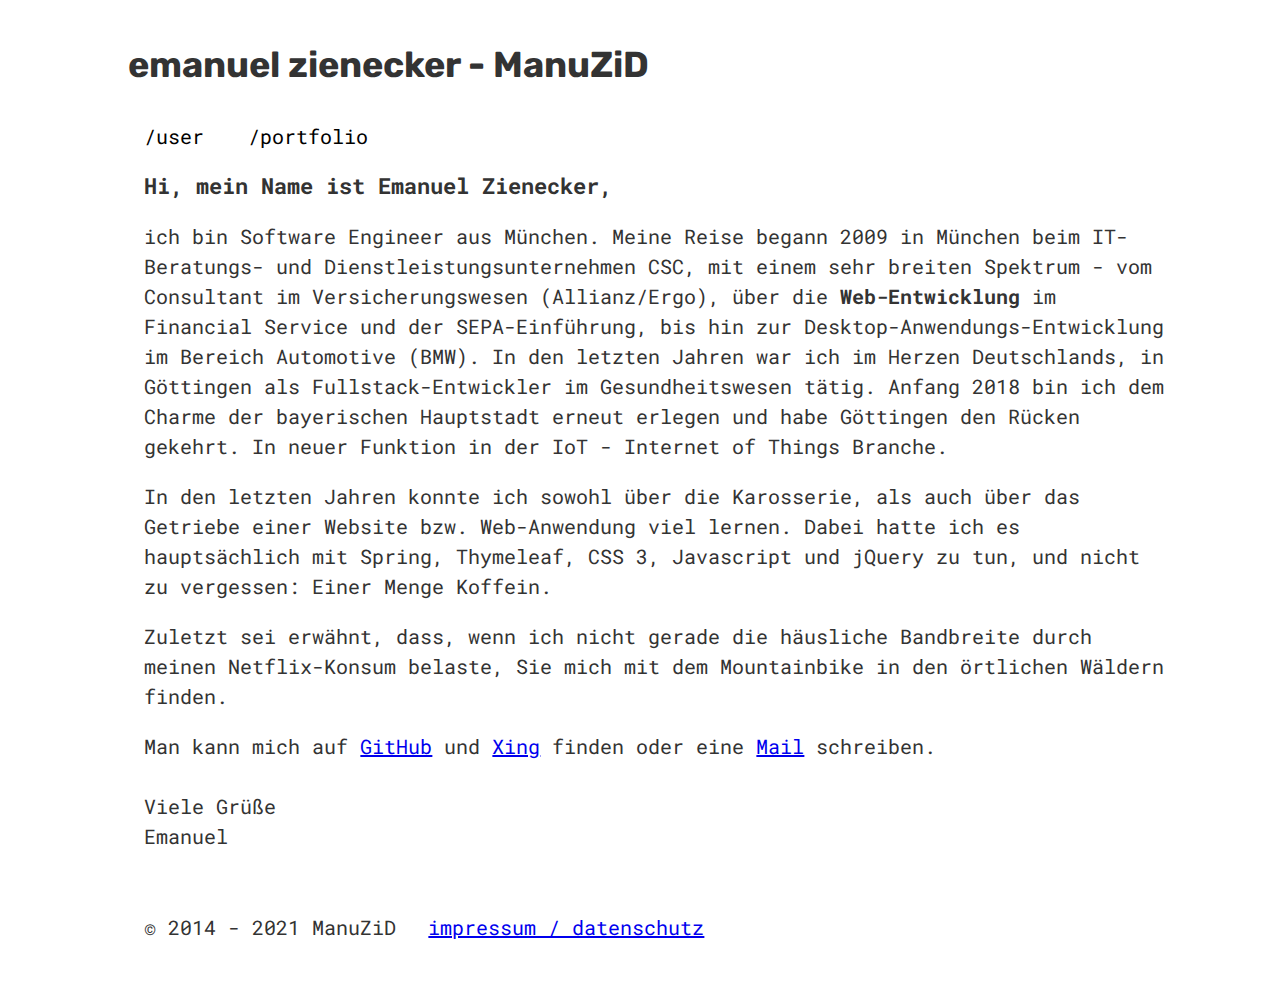
==== index.html @ 60a90e00 "Init website" ====
<!DOCTYPE HTML>

<html>

<!DOCTYPE html>
<!-- HTML5 Boilerplate -->
<!--[if lt IE 7]>      <html class="no-js lt-ie9 lt-ie8 lt-ie7"> <![endif]-->
<!--[if IE 7]>         <html class="no-js lt-ie9 lt-ie8"> <![endif]-->
<!--[if IE 8]>         <html class="no-js lt-ie9"> <![endif]-->
<!--[if gt IE 8]><!-->
<html class="no-js">
<!--<![endif]-->

<head>

  <meta charset="utf-8">
  <!-- Always force latest IE rendering engine & Chrome Frame -->
  <meta http-equiv="X-UA-Compatible" content="IE=edge,chrome=1">

  <meta name="description" content="TODO">
  <meta name="keywords" content="TODO">

  <meta name="author" content="Emanuel Zienecker - ManuZiD">

  <meta http-equiv="cleartype" content="on">

  <link rel="shortcut icon" href="/favicon.ico">

  <!-- Responsive and mobile friendly stuff -->
  <meta name="HandheldFriendly" content="True">
  <meta name="MobileOptimized" content="320">
  <meta name="viewport" content="width=device-width, initial-scale=1.0">

  <!-- Stylesheets -->
  <link rel="stylesheet" href="css/html5reset.css" media="all">
  <link rel="stylesheet" href="css/col.css" media="all">
  <link rel="stylesheet" href="css/2cols.css" media="all">
  <link rel="stylesheet" href="css/3cols.css" media="all">
  <link rel="stylesheet" href="css/4cols.css" media="all">
  <link rel="stylesheet" href="css/5cols.css" media="all">
  <link rel="stylesheet" href="css/6cols.css" media="all">
  <link rel="stylesheet" href="css/7cols.css" media="all">
  <link rel="stylesheet" href="css/8cols.css" media="all">
  <link rel="stylesheet" href="css/9cols.css" media="all">
  <link rel="stylesheet" href="css/10cols.css" media="all">
  <link rel="stylesheet" href="css/11cols.css" media="all">
  <link rel="stylesheet" href="css/12cols.css" media="all">

  <title>Emanuel Zienecker - ManuZiD</title>

  <link href="https://fonts.googleapis.com/css?family=Roboto+Mono|Rubik:700&display=swap" rel="stylesheet">
  <link rel="stylesheet" href="css/mzd.css" media="all">
</head>

<body>
  <div class="maincontent">
    <div class="section group">
      <header class="header col span_3_of_3">
        <p>
        <h1>emanuel zienecker - ManuZiD</h1>
        </p>
      </header>
      <nav id="mzd-nav" class="col span_3_of_3">
        <ul>
          <li><a href="https://manuzid.de">/user</a></li>
          <li><a href="https://manuzid.de/portfolio">/portfolio</a></li>
        </ul>
      </nav>

      <main class="col span_3_of_3">
        <h2>Hi, mein Name ist Emanuel Zienecker,</h2>
        <p>ich bin Software Engineer aus München. Meine Reise begann 2009 in München beim IT-Beratungs- und
          Dienstleistungsunternehmen CSC, mit einem sehr breiten Spektrum - vom Consultant im Versicherungswesen
          (Allianz/Ergo), über die <strong>Web-Entwicklung</strong> im Financial Service und der SEPA-Einführung, bis
          hin
          zur Desktop-Anwendungs-Entwicklung im Bereich Automotive (BMW). In den letzten Jahren war ich im Herzen
          Deutschlands, in Göttingen als Fullstack-Entwickler im Gesundheitswesen tätig. Anfang 2018 bin ich dem Charme
          der bayerischen Hauptstadt erneut erlegen und habe Göttingen den Rücken gekehrt. In neuer Funktion in der IoT
          -
          Internet of Things Branche.</p>
        <p>In den letzten Jahren konnte ich sowohl über die Karosserie, als auch über das Getriebe einer Website
          bzw.
          Web-Anwendung viel lernen. Dabei hatte ich es hauptsächlich mit Spring, Thymeleaf, CSS 3, Javascript und
          jQuery
          zu tun, und nicht zu vergessen: Einer Menge Koffein.</p>
        <p>Zuletzt sei erwähnt, dass, wenn ich nicht gerade die häusliche Bandbreite durch meinen Netflix-Konsum
          belaste,
          Sie mich mit dem Mountainbike in den örtlichen Wäldern finden.</p>
        <p>Man kann mich auf <a href="https://github.com/ManuZiD">GitHub</a> und <a
            href="https://www.xing.com/profile/Emanuel_Zienecker/">Xing</a> finden oder eine <a
            href="mailto:ezienecker@gmail.com">Mail</a> schreiben.<br><br>Viele Grüße<br> Emanuel</p>
      </main>

      <footer class="col span_3_of_3">
        <p>© 2014 - 2021 ManuZiD</p><a href="https://manuzid.de/impressum">impressum / datenschutz</a>
      </footer>
    </div>
  </div>
</body>

</html>
---- css/col.css ----
/*  SECTIONS  ============================================================================= */

.section {
	clear: both;
	padding: 0px;
	margin: 0px;
}

/*  GROUPING  ============================================================================= */


.group:before,
.group:after {
    content:"";
    display:table;
}
.group:after {
    clear:both;
}
.group {
    zoom:1; /* For IE 6/7 (trigger hasLayout) */
}

/*  GRID COLUMN SETUP   ==================================================================== */

.col {
	display: block;
	float:left;
	margin: 1% 0 1% 1.6%;
}

.col:first-child { margin-left: 0; } /* all browsers except IE6 and lower */


/*  REMOVE MARGINS AS ALL GO FULL WIDTH AT 480 PIXELS */

@media only screen and (max-width: 480px) {
	.col { 
		margin: 1% 0 1% 0%;
	}
}
---- css/2cols.css ----
/*  GRID OF TWO   ============================================================================= */


.span_2_of_2 {
	width: 100%;
}

.span_1_of_2 {
	width: 49.2%;
}

/*  GO FULL WIDTH AT LESS THAN 480 PIXELS */

@media only screen and (max-width: 480px) {
	.span_2_of_2 {
		width: 100%; 
	}
	.span_1_of_2 {
		width: 100%; 
	}
}
---- css/3cols.css ----
/*  GRID OF THREE   ============================================================================= */

	
.span_3_of_3 {
	width: 100%; 
}

.span_2_of_3 {
	width: 66.13%; 
}

.span_1_of_3 {
	width: 32.26%; 
}


/*  GO FULL WIDTH AT LESS THAN 480 PIXELS */

@media only screen and (max-width: 480px) {
	.span_3_of_3 {
		width: 100%; 
	}
	.span_2_of_3 {
		width: 100%; 
	}
	.span_1_of_3 {
		width: 100%;
	}
}
---- css/4cols.css ----
/*  GRID OF FOUR   ============================================================================= */

	
.span_4_of_4 {
	width: 100%; 
}

.span_3_of_4 {
	width: 74.6%; 
}

.span_2_of_4 {
	width: 49.2%; 
}

.span_1_of_4 {
	width: 23.8%; 
}


/*  GO FULL WIDTH AT LESS THAN 480 PIXELS */

@media only screen and (max-width: 480px) {
	.span_4_of_4 {
		width: 100%; 
	}
	.span_3_of_4 {
		width: 100%; 
	}
	.span_2_of_4 {
		width: 100%; 
	}
	.span_1_of_4 {
		width: 100%; 
	}
}
---- css/5cols.css ----
/*  GRID OF FIVE   ============================================================================= */

	
.span_5_of_5 {
	width: 100%;
}

.span_4_of_5 {
  	width: 79.68%; 
}

.span_3_of_5 {
  	width: 59.36%; 
}

.span_2_of_5 {
  	width: 39.04%;
}

.span_1_of_5 {
  	width: 18.72%;
}


/*  GO FULL WIDTH AT LESS THAN 480 PIXELS */

@media only screen and (max-width: 480px) {
	.span_5_of_5 {
		width: 100%; 
	}
	.span_4_of_5 {
		width: 100%; 
	}
	.span_3_of_5 {
		width: 100%; 
	}
	.span_2_of_5 {
		width: 100%; 
	}
	.span_1_of_5 {
		width: 100%; 
	}
}
---- css/6cols.css ----
/*  GRID OF SIX   ============================================================================= */


.span_6_of_6 {
	width: 100%;
}

.span_5_of_6 {
  	width: 83.06%;
}

.span_4_of_6 {
  	width: 66.13%;
}

.span_3_of_6 {
  	width: 49.2%;
}

.span_2_of_6 {
  	width: 32.26%;
}

.span_1_of_6 {
  	width: 15.33%;
}


/*  GO FULL WIDTH AT LESS THAN 480 PIXELS */

@media only screen and (max-width: 480px) {
	.span_6_of_6 {
		width: 100%; 
	}
	.span_5_of_6 {
		width: 100%; 
	}
	.span_4_of_6 {
		width: 100%; 
	}
	.span_3_of_6 {
		width: 100%; 
	}
	.span_2_of_6 {
		width: 100%; 
	}
	.span_1_of_6 {
		width: 100%; 
	}
}
---- css/7cols.css ----
/*  GRID OF SEVEN   ============================================================================= */


.span_7_of_7 {
	width: 100%;
}

.span_6_of_7 {
	width: 85.48%;
}

.span_5_of_7 {
  	width: 70.97%;
}

.span_4_of_7 {
  	width: 56.45%;
}

.span_3_of_7 {
  	width: 41.94%;
}

.span_2_of_7 {
  	width: 27.42%;
}

.span_1_of_7 {
  	width: 12.91%;
}


/*  GO FULL WIDTH AT LESS THAN 480 PIXELS */

@media only screen and (max-width: 480px) {
	.span_7_of_7 {
		width: 100%; 
	}
	.span_6_of_7 {
		width: 100%; 
	}
	.span_5_of_7 {
		width: 100%; 
	}
	.span_4_of_7 {
		width: 100%; 
	}
	.span_3_of_7 {
		width: 100%; 
	}
	.span_2_of_7 {
		width: 100%; 
	}
	.span_1_of_7 {
		width: 100%; 
	}
}
---- css/8cols.css ----
/*  GRID OF EIGHT   ============================================================================= */

	
.span_8_of_8 {
	width: 100%;
}

.span_7_of_8 {
	width: 87.3%; 
}

.span_6_of_8 {
	width: 74.6%; 
}

.span_5_of_8 {
	width: 61.9%; 
}

.span_4_of_8 {
	width: 49.2%; 
}

.span_3_of_8 {
	width: 36.5%;
}

.span_2_of_8 {
	width: 23.8%; 
}

.span_1_of_8 {
	width: 11.1%; 
}


/*  GO FULL WIDTH AT LESS THAN 480 PIXELS */

@media only screen and (max-width: 480px) {
	.span_8_of_8 {
		width: 100%; 
	}
	.span_7_of_8 {
		width: 100%; 
	}
	.span_6_of_8 {
		width: 100%; 
	}
	.span_5_of_8 {
		width: 100%; 
	}
	.span_4_of_8 {
		width: 100%; 
	}
	.span_3_of_8 {
		width: 100%; 
	}
	.span_2_of_8 {
		width: 100%; 
	}
	.span_1_of_8 {
		width: 100%; 
	}
}
---- css/9cols.css ----
/*  GRID OF NINE   ============================================================================= */


.span_9_of_9 {
	width: 100%;
}

.span_8_of_9 {
	width: 88.71%;
}

.span_7_of_9 {
	width: 77.42%; 
}

.span_6_of_9 {
	width: 66.13%; 
}

.span_5_of_9 {
	width: 54.84%; 
}

.span_4_of_9 {
	width: 43.55%; 
}

.span_3_of_9 {
	width: 32.26%;
}

.span_2_of_9 {
	width: 20.97%; 
}

.span_1_of_9 {
	width: 9.68%; 
}


/*  GO FULL WIDTH AT LESS THAN 480 PIXELS */

@media only screen and (max-width: 480px) {
	.span_9_of_9 {
		width: 100%; 
	}
	.span_8_of_9 {
		width: 100%; 
	}
	.span_7_of_9 {
		width: 100%; 
	}
	.span_6_of_9 {
		width: 100%; 
	}
	.span_5_of_9 {
		width: 100%; 
	}
	.span_4_of_9 {
		width: 100%; 
	}
	.span_3_of_9 {
		width: 100%; 
	}
	.span_2_of_9 {
		width: 100%; 
	}
	.span_1_of_9 {
		width: 100%; 
	}
}
---- css/10cols.css ----
/*  GRID OF TEN   ============================================================================= */


.span_10_of_10 {
	width: 100%;
}

.span_9_of_10 {
	width: 89.84%;
}

.span_8_of_10 {
	width: 79.68%;
}

.span_7_of_10 {
	width: 69.52%; 
}

.span_6_of_10 {
	width: 59.36%; 
}

.span_5_of_10 {
	width: 49.2%; 
}

.span_4_of_10 {
	width: 39.04%; 
}

.span_3_of_10 {
	width: 28.88%;
}

.span_2_of_10 {
	width: 18.72%; 
}

.span_1_of_10 {
	width: 8.56%; 
}


/*  GO FULL WIDTH AT LESS THAN 480 PIXELS */

@media only screen and (max-width: 480px) {
	.span_10_of_10 {
		width: 100%; 
	}
	.span_9_of_10 {
		width: 100%; 
	}
	.span_8_of_10 {
		width: 100%; 
	}
	.span_7_of_10 {
		width: 100%; 
	}
	.span_6_of_10 {
		width: 100%; 
	}
	.span_5_of_10 {
		width: 100%; 
	}
	.span_4_of_10 {
		width: 100%; 
	}
	.span_3_of_10 {
		width: 100%; 
	}
	.span_2_of_10 {
		width: 100%; 
	}
	.span_1_of_10 {
		width: 100%; 
	}
}
---- css/11cols.css ----
/*  GRID OF ELEVEN   ============================================================================= */

.span_11_of_11 {
	width: 100%;
}

.span_10_of_11 {
	width: 90.76%;
}

.span_9_of_11 {
	width: 81.52%;
}

.span_8_of_11 {
	width: 72.29%;
}

.span_7_of_11 {
	width: 63.05%; 
}

.span_6_of_11 {
	width: 53.81%; 
}

.span_5_of_11 {
	width: 44.58%; 
}

.span_4_of_11 {
	width: 35.34%; 
}

.span_3_of_11 {
	width: 26.1%;
}

.span_2_of_11 {
	width: 16.87%; 
}

.span_1_of_11 {
	width: 7.63%; 
}


/*  GO FULL WIDTH AT LESS THAN 480 PIXELS */

@media only screen and (max-width: 480px) {
	.span_11_of_11 {
		width: 100%; 
	}
	.span_10_of_11 {
		width: 100%; 
	}
	.span_9_of_11 {
		width: 100%; 
	}
	.span_8_of_11 {
		width: 100%; 
	}
	.span_7_of_11 {
		width: 100%; 
	}
	.span_6_of_11 {
		width: 100%; 
	}
	.span_5_of_11 {
		width: 100%; 
	}
	.span_4_of_11 {
		width: 100%; 
	}
	.span_3_of_11 {
		width: 100%; 
	}
	.span_2_of_11 {
		width: 100%; 
	}
	.span_1_of_11 {
		width: 100%; 
	}
}
---- css/12cols.css ----
/*  GRID OF TWELVE   ============================================================================= */

.span_12_of_12 {
	width: 100%;
}

.span_11_of_12 {
	width: 91.53%;
}

.span_10_of_12 {
	width: 83.06%;
}

.span_9_of_12 {
	width: 74.6%;
}

.span_8_of_12 {
	width: 66.13%;
}

.span_7_of_12 {
	width: 57.66%; 
}

.span_6_of_12 {
	width: 49.2%; 
}

.span_5_of_12 {
	width: 40.73%; 
}

.span_4_of_12 {
	width: 32.26%; 
}

.span_3_of_12 {
	width: 23.8%;
}

.span_2_of_12 {
	width: 15.33%; 
}

.span_1_of_12 {
	width: 6.86%; 
}


/*  GO FULL WIDTH AT LESS THAN 480 PIXELS */

@media only screen and (max-width: 480px) {
	.span_12_of_12 {
		width: 100%; 
	}
	.span_11_of_12 {
		width: 100%; 
	}
	.span_10_of_12 {
		width: 100%; 
	}
	.span_9_of_12 {
		width: 100%; 
	}
	.span_8_of_12 {
		width: 100%; 
	}
	.span_7_of_12 {
		width: 100%; 
	}
	.span_6_of_12 {
		width: 100%; 
	}
	.span_5_of_12 {
		width: 100%; 
	}
	.span_4_of_12 {
		width: 100%; 
	}
	.span_3_of_12 {
		width: 100%; 
	}
	.span_2_of_12 {
		width: 100%; 
	}
	.span_1_of_12 {
		width: 100%; 
	}
}
---- css/mzd.css ----
body,
section {
    font-size: 1.2rem !important;
    font-family: 'Roboto Mono', monospace;
    word-break: break-word;
    font-size: 20px !important;
}

.maincontent {
    clear: both;
    width: 80%;
    /* 1000px / 1250px */
    /* 13 / 16 */
    max-width: 92.3em;
    /* 1200px / 13 */
    margin: 0 auto;
    padding: 1em 0px;
    color: #333;
    line-height: 1.5em;
    position: relative;
}

nav {
    display: block
}

h1 {
    font-family: Rubik, sans-serif;
    font-size: 36px;
}

h2 {
    font-size: 1.3rem;
    font-size: 22px;
}

nav ul li {
    display: inline;
    list-style-type: none;
    margin-right: 2rem
}

p, #mzd-portfolio {
    margin-block-start: 1em;
    margin-block-end: 1em;
    margin-inline-start: 0px;
    margin-inline-end: 0px;
}

#mzd-nav>ul {
    padding: 0;
}

#mzd-nav li a {
    color: #000 !important;
    text-decoration: none
}

footer p {
    display: inline-block;
    margin-right: 2rem
}

#mzd-portfolio {
    padding: 0
}

#mzd-portfolio li {
    list-style-type: none;
    padding-bottom: 15px
}

@media (min-width:520px) {
    #mzd-container {
    padding: 2rem 2em 6rem
    }
}

@media (min-width:350px) {
    #mzd-container {
    padding: 1em 1.5em 4em
    }
}
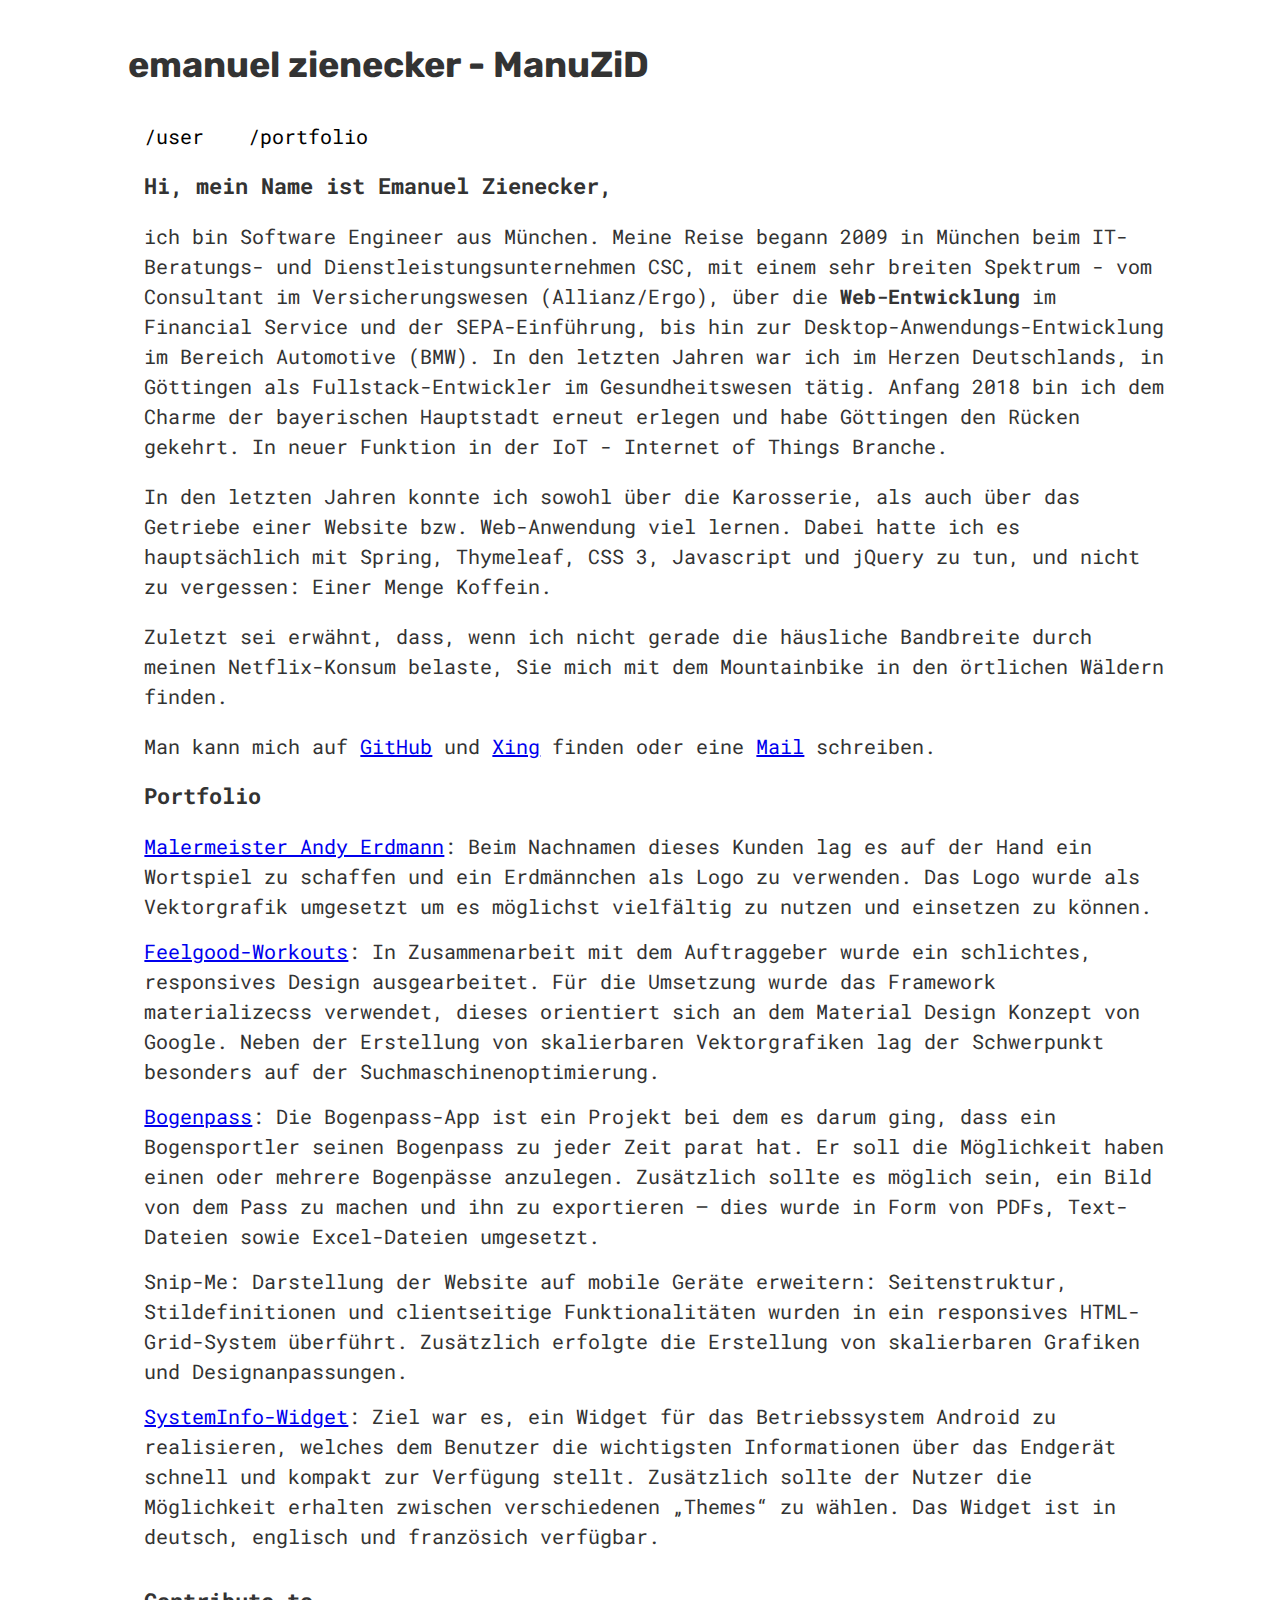
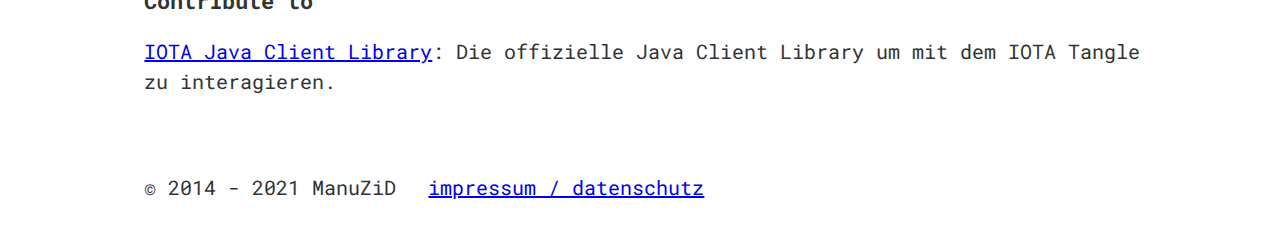
==== commit ebd6a07a: "Add portfolio to index html" ====
--- a/index.html
+++ b/index.html
@@ -68,27 +68,70 @@
       </nav>
 
       <main class="col span_3_of_3">
-        <h2>Hi, mein Name ist Emanuel Zienecker,</h2>
-        <p>ich bin Software Engineer aus München. Meine Reise begann 2009 in München beim IT-Beratungs- und
-          Dienstleistungsunternehmen CSC, mit einem sehr breiten Spektrum - vom Consultant im Versicherungswesen
-          (Allianz/Ergo), über die <strong>Web-Entwicklung</strong> im Financial Service und der SEPA-Einführung, bis
-          hin
-          zur Desktop-Anwendungs-Entwicklung im Bereich Automotive (BMW). In den letzten Jahren war ich im Herzen
-          Deutschlands, in Göttingen als Fullstack-Entwickler im Gesundheitswesen tätig. Anfang 2018 bin ich dem Charme
-          der bayerischen Hauptstadt erneut erlegen und habe Göttingen den Rücken gekehrt. In neuer Funktion in der IoT
-          -
-          Internet of Things Branche.</p>
-        <p>In den letzten Jahren konnte ich sowohl über die Karosserie, als auch über das Getriebe einer Website
-          bzw.
-          Web-Anwendung viel lernen. Dabei hatte ich es hauptsächlich mit Spring, Thymeleaf, CSS 3, Javascript und
-          jQuery
-          zu tun, und nicht zu vergessen: Einer Menge Koffein.</p>
-        <p>Zuletzt sei erwähnt, dass, wenn ich nicht gerade die häusliche Bandbreite durch meinen Netflix-Konsum
-          belaste,
-          Sie mich mit dem Mountainbike in den örtlichen Wäldern finden.</p>
-        <p>Man kann mich auf <a href="https://github.com/ManuZiD">GitHub</a> und <a
-            href="https://www.xing.com/profile/Emanuel_Zienecker/">Xing</a> finden oder eine <a
-            href="mailto:ezienecker@gmail.com">Mail</a> schreiben.<br><br>Viele Grüße<br> Emanuel</p>
+        <section>
+          <h2>Hi, mein Name ist Emanuel Zienecker,</h2>
+          <p>ich bin Software Engineer aus München. Meine Reise begann 2009 in München beim IT-Beratungs- und
+            Dienstleistungsunternehmen CSC, mit einem sehr breiten Spektrum - vom Consultant im Versicherungswesen
+            (Allianz/Ergo), über die <strong>Web-Entwicklung</strong> im Financial Service und der SEPA-Einführung, bis
+            hin
+            zur Desktop-Anwendungs-Entwicklung im Bereich Automotive (BMW). In den letzten Jahren war ich im Herzen
+            Deutschlands, in Göttingen als Fullstack-Entwickler im Gesundheitswesen tätig. Anfang 2018 bin ich dem
+            Charme
+            der bayerischen Hauptstadt erneut erlegen und habe Göttingen den Rücken gekehrt. In neuer Funktion in der
+            IoT
+            -
+            Internet of Things Branche.</p>
+          <p>In den letzten Jahren konnte ich sowohl über die Karosserie, als auch über das Getriebe einer Website
+            bzw.
+            Web-Anwendung viel lernen. Dabei hatte ich es hauptsächlich mit Spring, Thymeleaf, CSS 3, Javascript und
+            jQuery
+            zu tun, und nicht zu vergessen: Einer Menge Koffein.</p>
+          <p>Zuletzt sei erwähnt, dass, wenn ich nicht gerade die häusliche Bandbreite durch meinen Netflix-Konsum
+            belaste,
+            Sie mich mit dem Mountainbike in den örtlichen Wäldern finden.</p>
+          <p>Man kann mich auf <a href="https://github.com/ManuZiD">GitHub</a> und <a
+              href="https://www.xing.com/profile/Emanuel_Zienecker/">Xing</a> finden oder eine <a
+              href="mailto:ezienecker@gmail.com">Mail</a> schreiben.</p>
+        </section>
+        <section>
+          <h2>Portfolio</h2>
+          <ul id="mzd-portfolio">
+            <li><a href="https://www.facebook.com/Malermeister-Andy-Erdmann-1398276886973267" target="_blank"
+                rel="me noopener" title="Zu Malermeister Andy Erdmann">Malermeister Andy Erdmann</a>: Beim Nachnamen
+              dieses Kunden lag es auf der Hand ein Wortspiel zu schaffen und ein Erdmännchen als Logo zu verwenden.
+              Das Logo wurde als Vektorgrafik umgesetzt um es möglichst vielfältig zu nutzen und einsetzen zu können.
+            </li>
+            <li><a href="https://www.feelgood-workouts.de" target="_blank" rel="me noopener"
+                title="Zu Feelgood-Workouts">Feelgood-Workouts</a>: In Zusammenarbeit mit dem Auftraggeber wurde ein
+              schlichtes, responsives Design ausgearbeitet. Für die Umsetzung wurde das Framework materializecss
+              verwendet, dieses orientiert sich an dem Material Design Konzept von Google. Neben der Erstellung von
+              skalierbaren Vektorgrafiken lag der Schwerpunkt besonders auf der Suchmaschinenoptimierung.</li>
+            <li><a href="https://play.google.com/store/apps/details?id=com.manuzid.bowpassport" target="_blank"
+                rel="me noopener" title="Zur Bogenpass App">Bogenpass</a>: Die Bogenpass-App ist ein Projekt bei dem es
+              darum ging, dass ein Bogensportler seinen Bogenpass zu jeder Zeit parat hat. Er soll die Möglichkeit haben
+              einen oder mehrere Bogenpässe anzulegen. Zusätzlich sollte es möglich sein, ein Bild von dem Pass zu
+              machen
+              und ihn zu exportieren – dies wurde in Form von PDFs, Text-Dateien sowie Excel-Dateien umgesetzt.</li>
+            <li>Snip-Me: Darstellung der Website auf mobile Geräte erweitern: Seitenstruktur, Stildefinitionen und
+              clientseitige Funktionalitäten wurden in ein responsives HTML-Grid-System überführt. Zusätzlich erfolgte
+              die
+              Erstellung von skalierbaren Grafiken und Designanpassungen.</li>
+            <li><a title="SystemInfo-Widget bei Google Play"
+                href="https://play.google.com/store/apps/details?id=com.manuzid.systeminfowidget" target="_blank"
+                rel="me noopener">SystemInfo-Widget</a>: Ziel war es, ein Widget für das Betriebssystem Android zu
+              realisieren, welches dem Benutzer die wichtigsten Informationen über das Endgerät schnell und kompakt zur
+              Verfügung stellt. Zusätzlich sollte der Nutzer die Möglichkeit erhalten zwischen verschiedenen „Themes“ zu
+              wählen. Das Widget ist in deutsch, englisch und französich verfügbar.</li>
+          </ul>
+        </section>
+        <section>
+          <h2>Contribute to</h2>
+          <ul id="mzd-contributions">
+            <li><a title="IOTA Java Library auf GitHub" href="https://github.com/iotaledger/iota-java" target="_blank"
+                rel="me noopener">IOTA Java Client Library</a>: Die offizielle Java Client Library um mit dem IOTA
+              Tangle zu interagieren.</li>
+          </ul>
+        </section>
       </main>
 
       <footer class="col span_3_of_3">
@@ -98,4 +141,4 @@
   </div>
 </body>
 
-</html>
+</html>--- a/css/mzd.css
+++ b/css/mzd.css
@@ -40,7 +40,7 @@
     margin-right: 2rem
 }
 
-p, #mzd-portfolio {
+p, #mzd-portfolio, #mzd-contributions {
     margin-block-start: 1em;
     margin-block-end: 1em;
     margin-inline-start: 0px;
@@ -61,11 +61,13 @@
     margin-right: 2rem
 }
 
-#mzd-portfolio {
+#mzd-portfolio, 
+#mzd-contributions {
     padding: 0
 }
 
-#mzd-portfolio li {
+#mzd-portfolio li,
+#mzd-contributions li {
     list-style-type: none;
     padding-bottom: 15px
 }
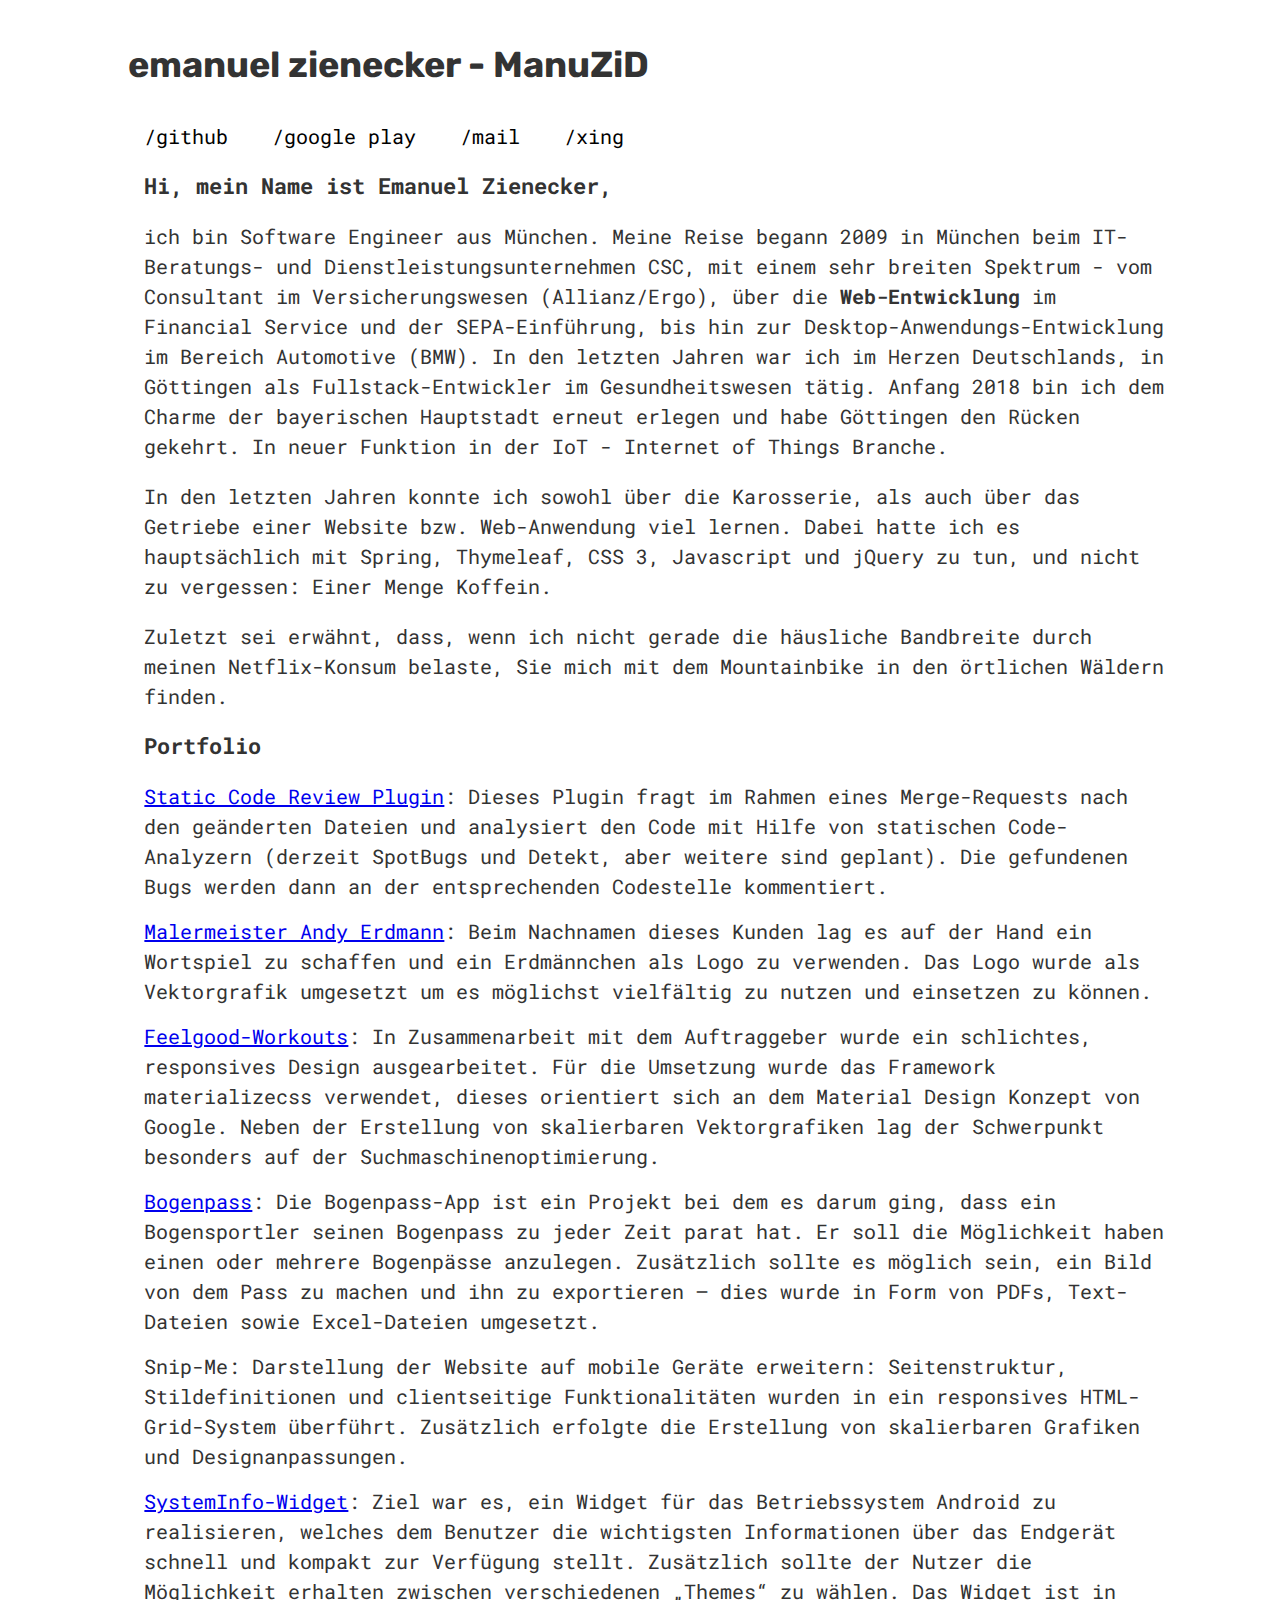
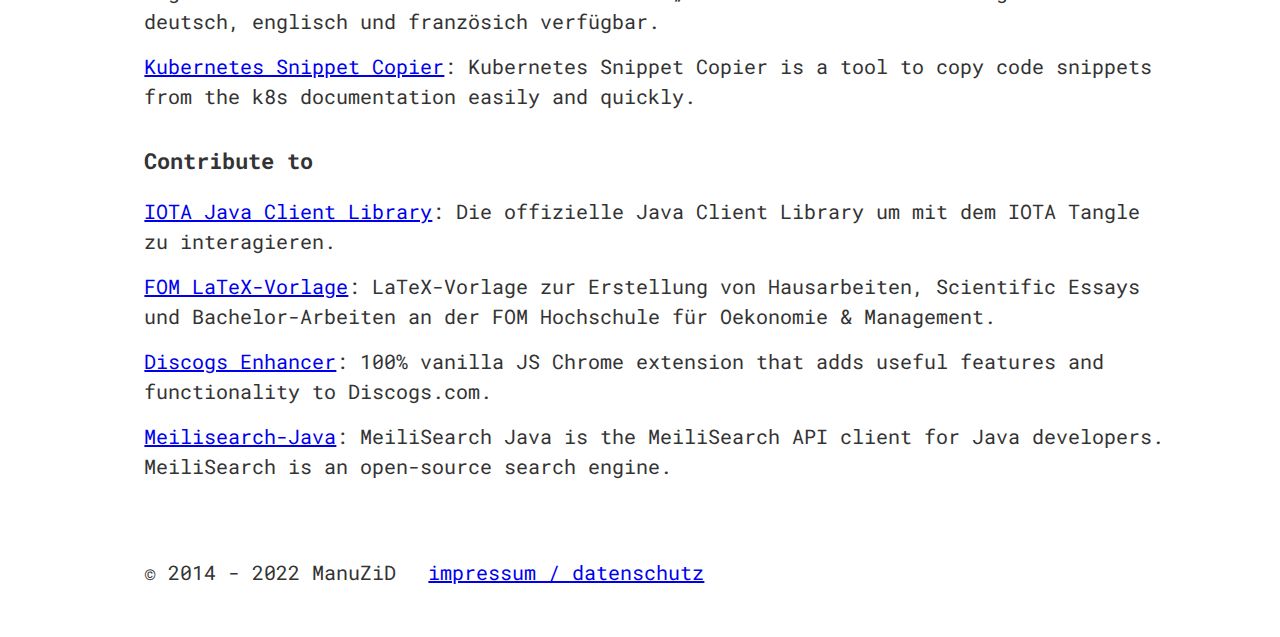
==== commit 0ef5faee: "Add new project to portfolio and correct contributions" ====
--- a/index.html
+++ b/index.html
@@ -62,8 +62,11 @@
       </header>
       <nav id="mzd-nav" class="col span_3_of_3">
         <ul>
-          <li><a href="https://manuzid.de">/user</a></li>
-          <li><a href="https://manuzid.de/portfolio">/portfolio</a></li>
+          <li><a title="github" href="https://github.com/ezienecker">/github</a></li>
+          <li><a title="Google Play" href="https://play.google.com/store/search?q=manuzid&hl=de&gl=US">/google play</a>
+          </li>
+          <li><a title="mail" href="mailto:ezienecker@gmail.com">/mail</a></li>
+          <li><a title="xing" href="https://www.xing.com/profile/Emanuel_Zienecker/">/xing</a></li>
         </ul>
       </nav>
 
@@ -89,13 +92,16 @@
           <p>Zuletzt sei erwähnt, dass, wenn ich nicht gerade die häusliche Bandbreite durch meinen Netflix-Konsum
             belaste,
             Sie mich mit dem Mountainbike in den örtlichen Wäldern finden.</p>
-          <p>Man kann mich auf <a href="https://github.com/ManuZiD">GitHub</a> und <a
-              href="https://www.xing.com/profile/Emanuel_Zienecker/">Xing</a> finden oder eine <a
-              href="mailto:ezienecker@gmail.com">Mail</a> schreiben.</p>
         </section>
         <section>
           <h2>Portfolio</h2>
           <ul id="mzd-portfolio">
+            <li><a href="https://github.com/ezienecker/static-code-review-plugin" target="_blank" rel="me noopener"
+                title="Zu Static Code Review Plugin">Static Code Review Plugin</a>: Dieses Plugin fragt im Rahmen eines
+              Merge-Requests nach den geänderten Dateien und analysiert den Code mit Hilfe von statischen Code-Analyzern
+              (derzeit SpotBugs und Detekt, aber weitere sind geplant). Die gefundenen Bugs werden dann an der
+              entsprechenden Codestelle kommentiert.
+            </li>
             <li><a href="https://www.facebook.com/Malermeister-Andy-Erdmann-1398276886973267" target="_blank"
                 rel="me noopener" title="Zu Malermeister Andy Erdmann">Malermeister Andy Erdmann</a>: Beim Nachnamen
               dieses Kunden lag es auf der Hand ein Wortspiel zu schaffen und ein Erdmännchen als Logo zu verwenden.
@@ -122,6 +128,9 @@
               realisieren, welches dem Benutzer die wichtigsten Informationen über das Endgerät schnell und kompakt zur
               Verfügung stellt. Zusätzlich sollte der Nutzer die Möglichkeit erhalten zwischen verschiedenen „Themes“ zu
               wählen. Das Widget ist in deutsch, englisch und französich verfügbar.</li>
+            <li><a title="Kubernetes Snippet Copier" href="https://github.com/ezienecker/kubernetes-snippet-copier"
+                target="_blank" rel="me noopener">Kubernetes Snippet Copier</a>: Kubernetes Snippet Copier is a tool to
+              copy code snippets from the k8s documentation easily and quickly.</li>
           </ul>
         </section>
         <section>
@@ -130,12 +139,21 @@
             <li><a title="IOTA Java Library auf GitHub" href="https://github.com/iotaledger/iota-java" target="_blank"
                 rel="me noopener">IOTA Java Client Library</a>: Die offizielle Java Client Library um mit dem IOTA
               Tangle zu interagieren.</li>
+            <li><a title="FOM LaTeX-Vorlage" href="https://github.com/andygrunwald/FOM-LaTeX-Template" target="_blank"
+                rel="me noopener">FOM LaTeX-Vorlage</a>: LaTeX-Vorlage zur Erstellung von Hausarbeiten, Scientific
+              Essays und Bachelor-Arbeiten an der FOM Hochschule für Oekonomie & Management.</li>
+            <li><a title="Discogs-Enhancer" href="https://github.com/salcido/discogs-enhancer" target="_blank"
+                rel="me noopener">Discogs Enhancer</a>: 100% vanilla JS Chrome extension that adds useful
+              features and functionality to Discogs.com.</li>
+            <li><a title="MeiliSearch" href="https://github.com/meilisearch/meilisearch-java" target="_blank"
+                rel="me noopener">Meilisearch-Java</a>: MeiliSearch Java is the MeiliSearch API client for
+              Java developers. MeiliSearch is an open-source search engine.</li>
           </ul>
         </section>
       </main>
 
       <footer class="col span_3_of_3">
-        <p>© 2014 - 2021 ManuZiD</p><a href="https://manuzid.de/impressum">impressum / datenschutz</a>
+        <p>© 2014 - 2022 ManuZiD</p><a href="https://manuzid.de/impressum">impressum / datenschutz</a>
       </footer>
     </div>
   </div>
